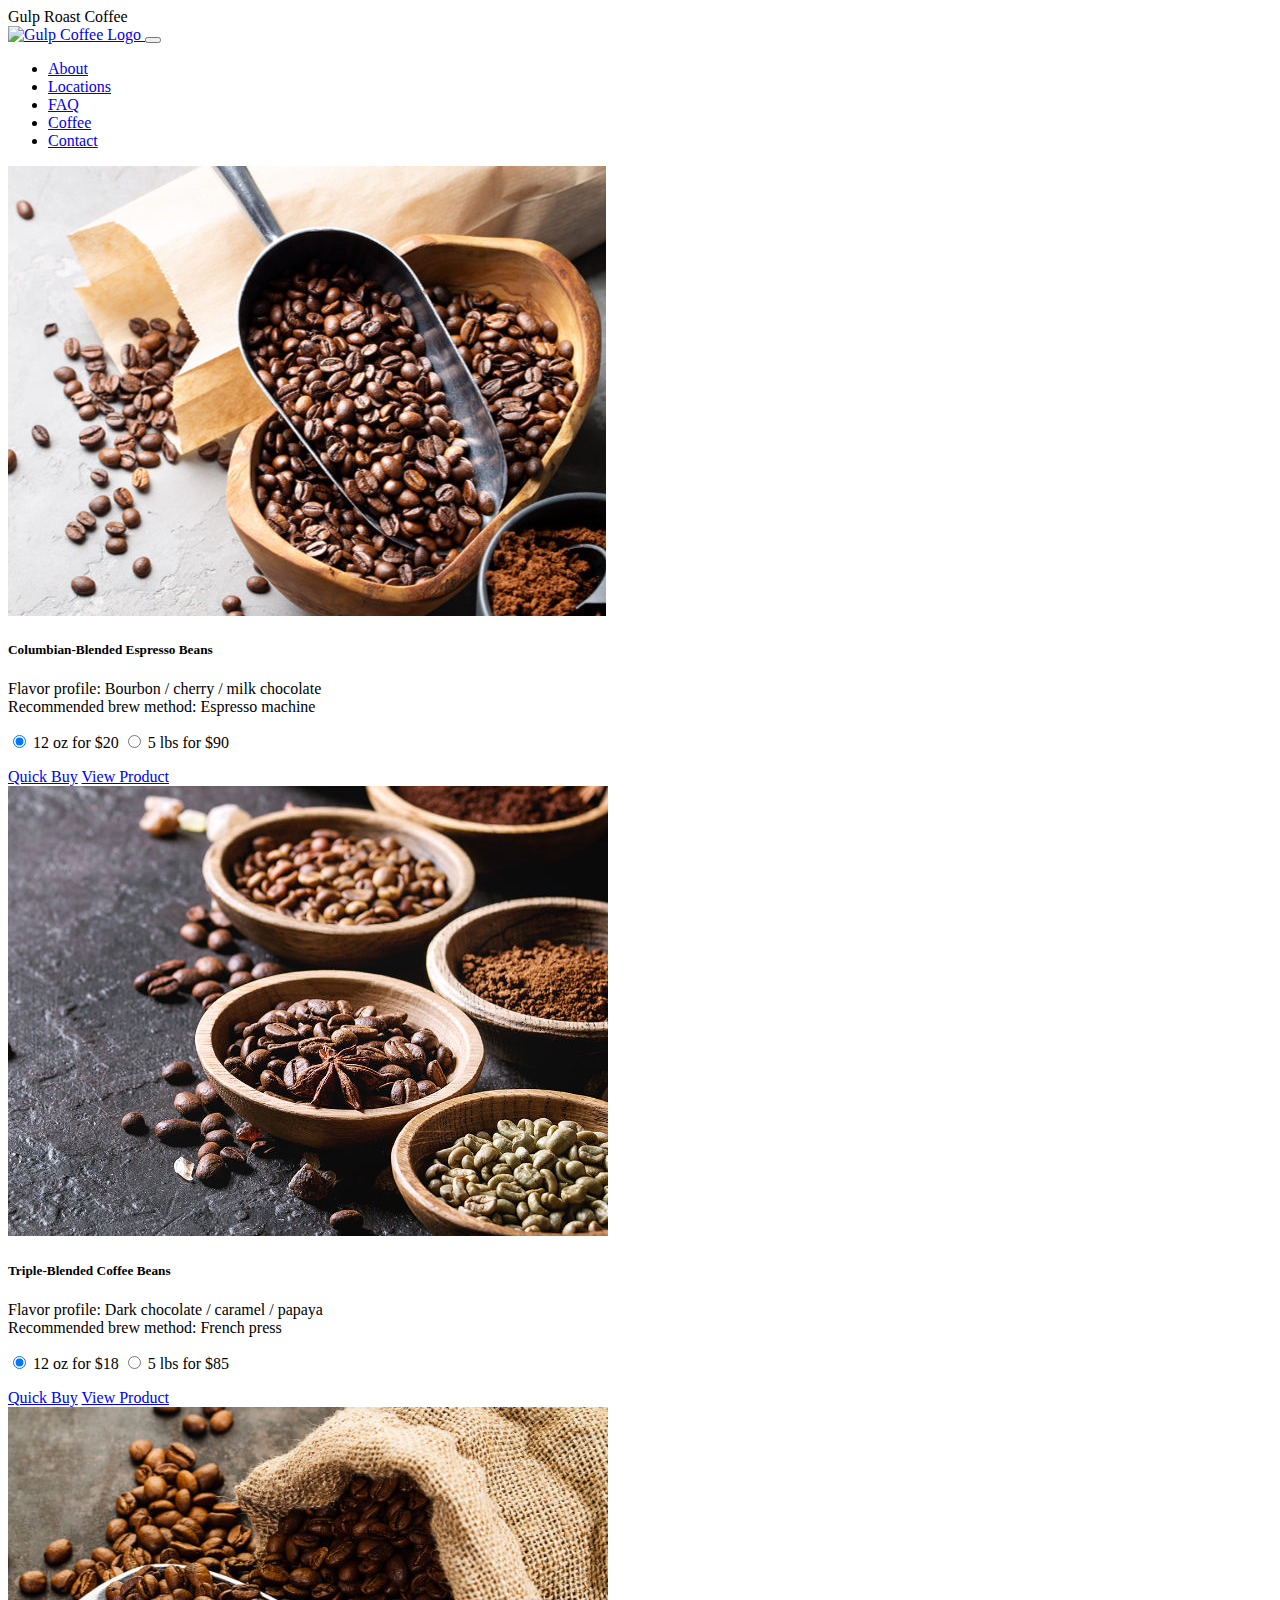
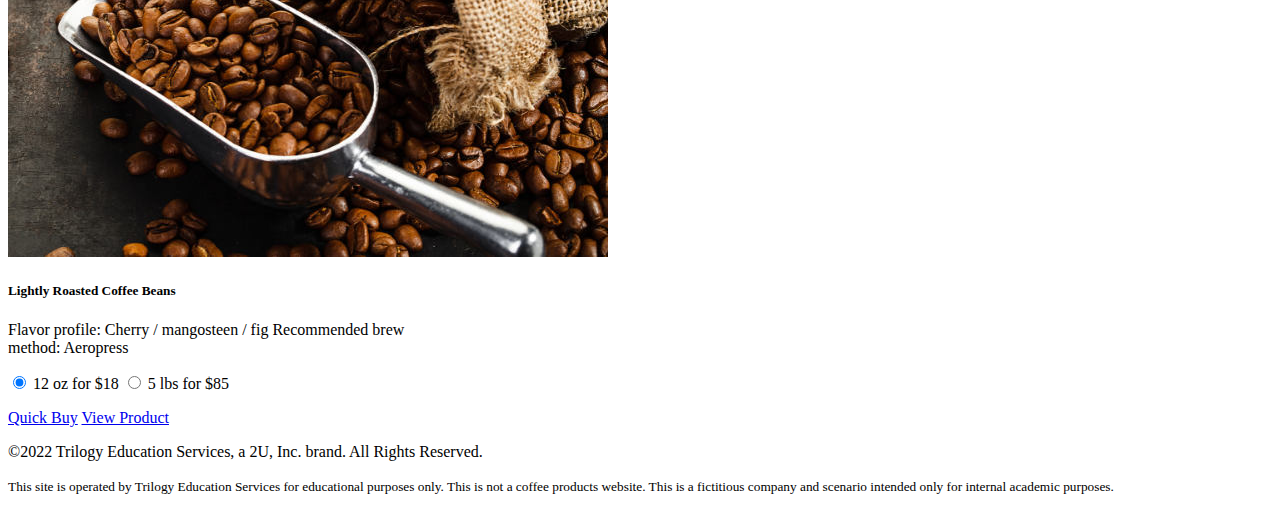
==== index.html @ 8561a0fe "Added Pages" ====
<!DOCTYPE html>
<html lang="en">
<head>
  <meta charset="UTF-8">
  <meta http-equiv="X-UA-Compatible" content="IE=edge">
  <meta name="viewport" content="width=device-width, initial-scale=1.0">
  <title>Products</title>
  <link rel="stylesheet" href="css/styles.css"/>
  <link href="https://cdn.jsdelivr.net/npm/bootstrap@5.2.1/dist/css/bootstrap.min.css" rel="stylesheet" integrity="sha384-iYQeCzEYFbKjA/T2uDLTpkwGzCiq6soy8tYaI1GyVh/UjpbCx/TYkiZhlZB6+fzT" crossorigin="anonymous">
  <script src="https://cdn.jsdelivr.net/npm/bootstrap@5.2.1/dist/js/bootstrap.bundle.min.js" integrity="sha384-u1OknCvxWvY5kfmNBILK2hRnQC3Pr17a+RTT6rIHI7NnikvbZlHgTPOOmMi466C8" crossorigin="anonymous"></script>
  <script src="https://kit.fontawesome.com/8bcb280cfa.js" crossorigin="anonymous"></script>
</head>
<body>
  <header class="bg-primary border-bottom border-secondary border-5 mb-5">
    Gulp Roast Coffee
    <nav class="navbar navbar-expand-lg navbar-dark bg-dark">
      <div class="container-fluid">
        <a class="navbar-brand" href="https://uxuicurriculum.wixsite.com/gulproast "><img
          src="https://assets.codepen.io/6306176/gulp-logo-light.png"
          height="80"
          alt="Gulp Coffee Logo"/>
      </a>
        <button class="navbar-toggler" type="button" data-bs-toggle="collapse" data-bs-target="#navbarSupportedContent" aria-controls="navbarSupportedContent" aria-expanded="false" aria-label="Toggle navigation">
          <span class="navbar-toggler-icon"></span>
        </button>
        <div class="collapse navbar-collapse" id="navbarSupportedContent">
          <ul class="navbar-nav me-auto mb-2 mb-lg-0">
            <li class="nav-item">
              <a class="nav-link active" aria-current="page" href="https://uxuicurriculum.wixsite.com/gulproast">About</a>
            </li>
            <li class="nav-item">
              <a class="nav-link active" aria-current="page" href="https://uxuicurriculum.wixsite.com/gulproast">Locations</a>
            </li>
            <li class="nav-item">
              <a class="nav-link active" aria-current="page" href="https://uxuicurriculum.wixsite.com/gulproast">FAQ</a>
            </li>
            <li class="nav-item">
              <a class="nav-link active" aria-current="page" href="index.html">Coffee</a>
            </li>
            <li class="nav-item">
              <a class="nav-link active" aria-current="page" href="https://uxuicurriculum.wixsite.com/gulproast">Contact</a>
            </li>
        </div>
      </div>
    </nav>
  </header>
  
  <!--Products-->
  <div class="container">
    <div class="card-group">
      <!--Columbian Espresso-->
      <div class="card text-white text-center bg-dark mb-3 me-4" style="width: 25rem;">
        <img src="media/gulp-espresso.jpg" class="card-img-top" alt="Columbian-Blended Espresso Beans">
        <div class="card-body">
          <h5 class="card-title">Columbian-Blended Espresso Beans</h5>
          <p class="card-text">Flavor profile: Bourbon / cherry / milk chocolate
            Recommended brew method: Espresso machine</p>
          <!--Price Choices-->
          <div class="btn-group" role="group" aria-label="Basic radio toggle button group">
            <input type="radio" class="btn-check" name="columbianprices" id="option1" autocomplete="off" checked>
            <label class="btn btn-outline-secondary" for="option1">12 oz for $20</label>
            <input type="radio" class="btn-check" name="columbianprices" id="option2" autocomplete="off">
            <label class="btn btn-outline-secondary" for="option2">5 lbs for $90</label>
          </div>
          <p class="card-text"></p>
          <!--Actions-->
          <div class="d-grid gap-2">
            <a href="#" class="btn btn-primary">Quick Buy</a>
            <a href="columbian.html" class="btn btn-secondary">View Product</a>
          </div>
        </div>
      </div>
      <!--Triple-Blended Coffee-->
      <div class="card text-white text-center bg-dark mb-3 me-4" style="width: 25rem;">
        <img src="media/gulp-triple-blended.jpg" class="card-img-top" alt="Triple-Blended Coffee Beans">
        <div class="card-body">
          <h5 class="card-title">Triple-Blended Coffee Beans</h5>
          <p class="card-text">Flavor profile: Dark chocolate / caramel / papaya 
            Recommended brew method: French press</p>
          <!--Price Choices-->
          <div class="btn-group" role="group" aria-label="Basic radio toggle button group">
            <input type="radio" class="btn-check" name="blendedprices" id="option3" autocomplete="off" checked>
            <label class="btn btn-outline-secondary" for="option3">12 oz for $18</label>
            <input type="radio" class="btn-check" name="blendedprices" id="option4" autocomplete="off">
            <label class="btn btn-outline-secondary" for="option4">5 lbs for $85</label>
          </div>
          <p class="card-text"></p>
          <!--Actions-->
          <div class="d-grid gap-2">
            <a href="#" class="btn btn-primary">Quick Buy</a>
            <a href="tripleblend.html" class="btn btn-secondary">View Product</a>
          </div>
        </div>
      </div>
      <!--Lightly Roasted Coffee-->
      <div class="card text-white text-center bg-dark mb-3 me-4" style="width: 25rem;">
        <img src="media/gulp-light-roast.jpg" class="card-img-top" alt="Lightly Roasted Coffee Beans">
        <div class="card-body">
          <h5 class="card-title">Lightly Roasted Coffee Beans</h5>
          <p class="card-text">Flavor profile: Cherry / mangosteen / fig 
            Recommended brew method: Aeropress</p>
          <!--Price Choices-->
          <div class="btn-group" role="group" aria-label="Basic radio toggle button group">
            <input type="radio" class="btn-check" name="lightlyprices" id="option5" autocomplete="off" checked>
            <label class="btn btn-outline-secondary" for="option5">12 oz for $18</label>
            <input type="radio" class="btn-check" name="lightlyprices" id="option6" autocomplete="off">
            <label class="btn btn-outline-secondary" for="option6">5 lbs for $85</label>
          </div>
          <p class="card-text"></p>
          <!--Actions-->
          <div class="d-grid gap-2">
            <a href="#" class="btn btn-primary">Quick Buy</a>
            <a href="lightlyroasted.html" class="btn btn-secondary">View Product</a>
          </div>
        </div>
      </div>
    </div>
  </div>
  
  <footer class="border-secondary border-top border-5 text-center py-5 mt-5 bg-primary text-white">
    <div class="container-sm">
      <p>&copy;2022 Trilogy Education Services, a 2U, Inc. brand. All Rights Reserved.</p>
      <p><small>This site is operated by Trilogy Education Services for educational purposes only. This is not a coffee products website. This is a fictitious company and scenario intended only for internal academic purposes.</small></p>
    </div>
  </footer>
</body>
</html>
---- css/styles.css ----
/*color variables */
/* white */
/* coffee */
/* navy blue */
/* bright blue */
/*peach */
/*modal styles */
.no-borders {
  border: 0px;
}

.centered {
  text-align: center;
}

.modal-body {
  display: flex;
}

/*when using original sized image*/
.modal-body img {
  transform: scale(1.5);
}/*# sourceMappingURL=styles.css.map */
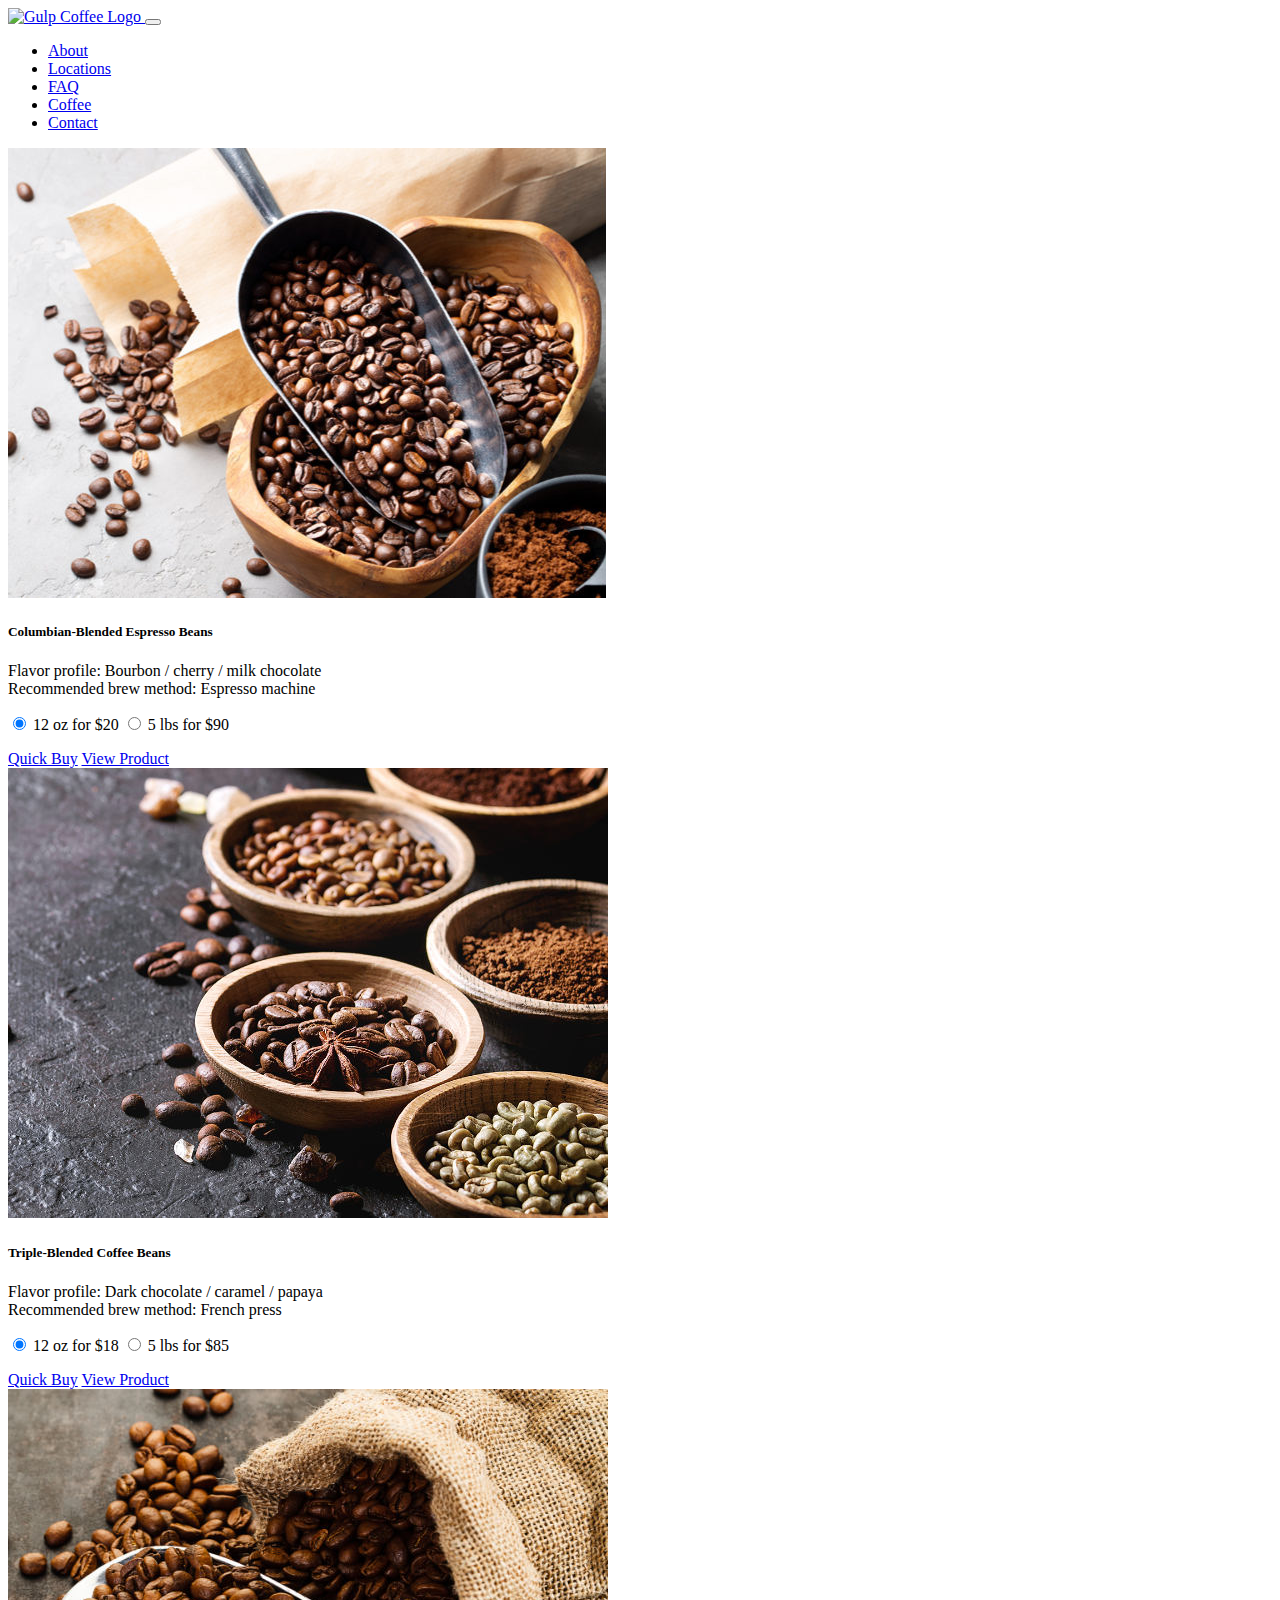
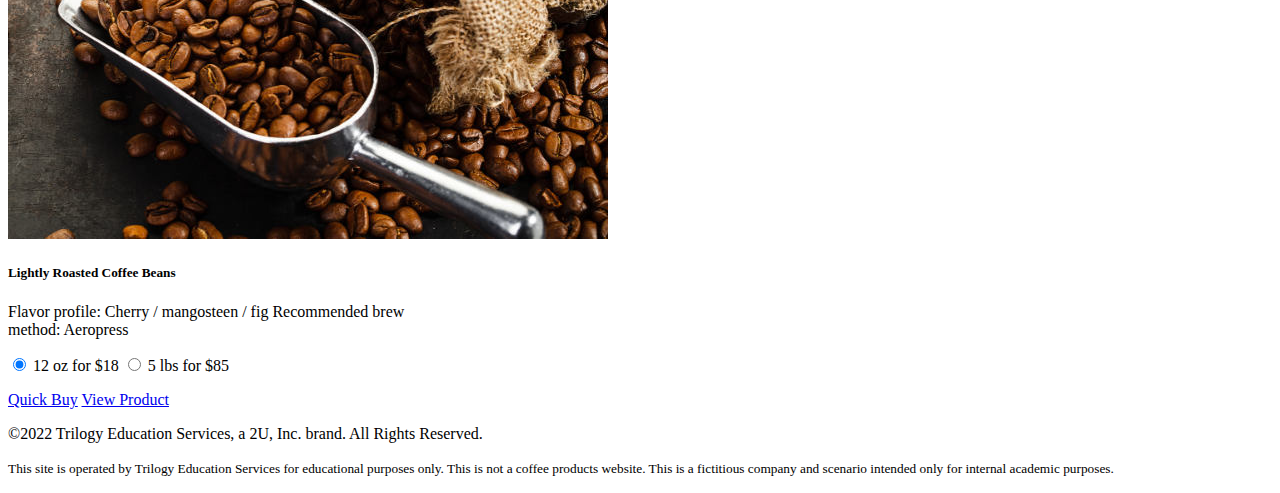
==== commit c0673a3b: "Clean up header" ====
--- a/index.html
+++ b/index.html
@@ -12,7 +12,6 @@
 </head>
 <body>
   <header class="bg-primary border-bottom border-secondary border-5 mb-5">
-    Gulp Roast Coffee
     <nav class="navbar navbar-expand-lg navbar-dark bg-dark">
       <div class="container-fluid">
         <a class="navbar-brand" href="https://uxuicurriculum.wixsite.com/gulproast "><img
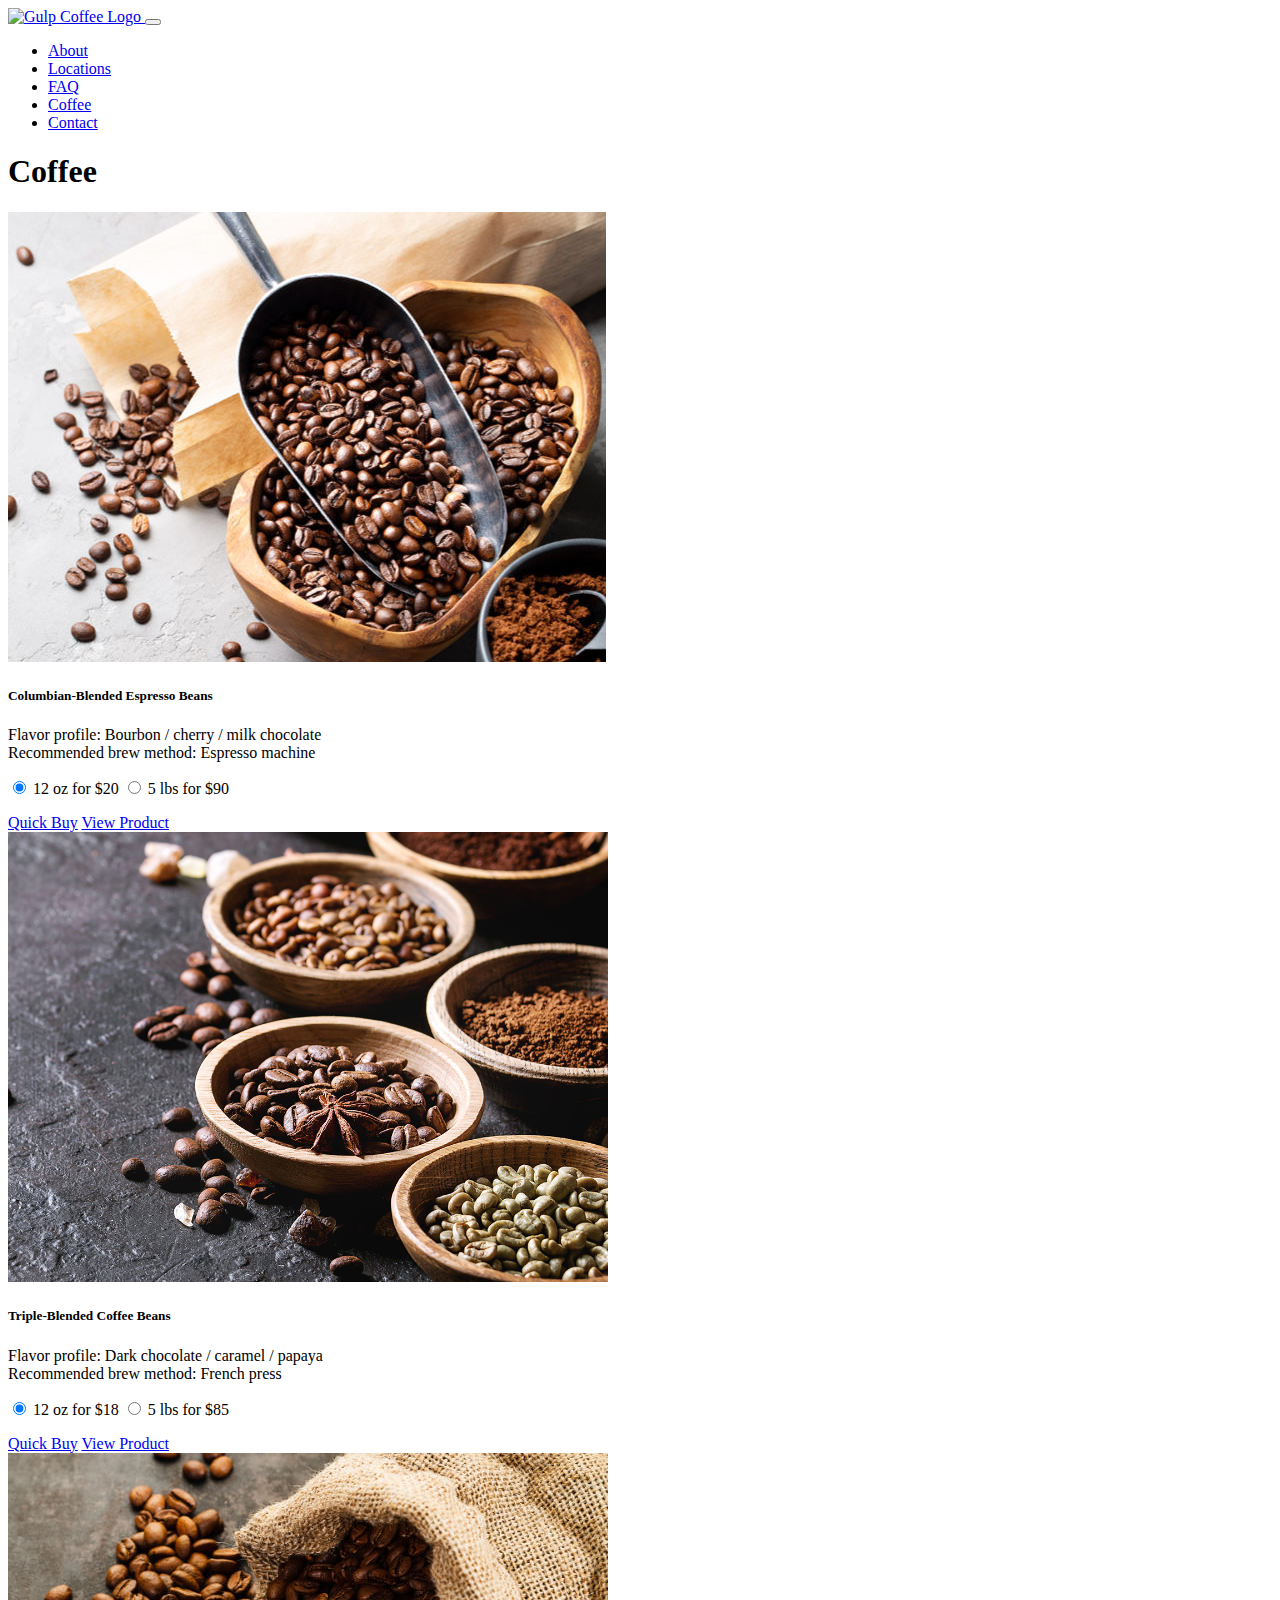
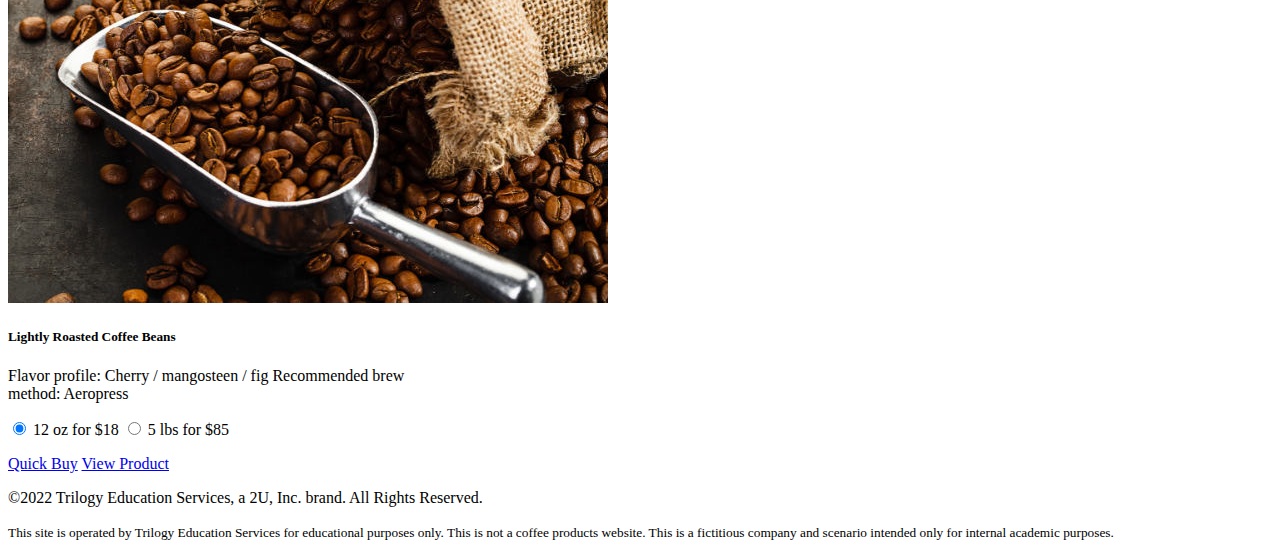
==== commit f3446b62: "Added heading + Consistency" ====
--- a/index.html
+++ b/index.html
@@ -46,6 +46,9 @@
   
   <!--Products-->
   <div class="container">
+    <div>
+      <h1>Coffee</h1>
+    </div>
     <div class="card-group">
       <!--Columbian Espresso-->
       <div class="card text-white text-center bg-dark mb-3 me-4" style="width: 25rem;">
